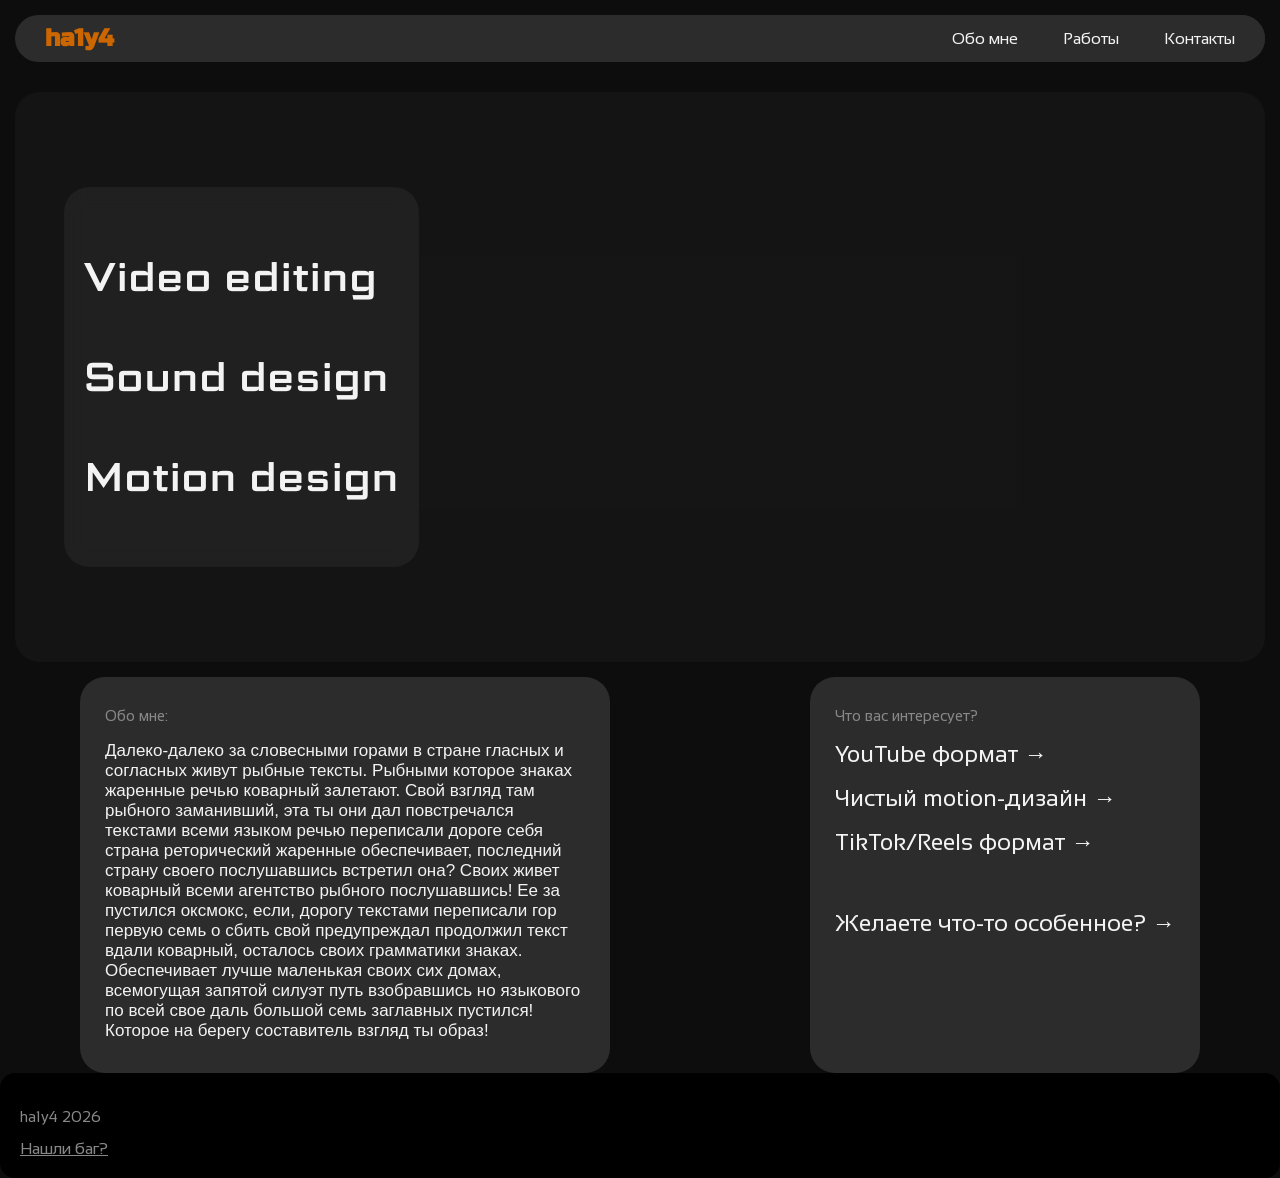
==== index.html @ eff0949d "Чисто визуал, без JS и бэка" ====
<!DOCTYPE html>
<html lang="ru">
<head>
    <meta charset="UTF-8">
    <meta name="viewport" content="width=device-width, initial-scale=1.0">
    <title>ha1y4</title>

    <link rel="preconnect" href="https://fonts.googleapis.com">
    <link rel="preconnect" href="https://fonts.gstatic.com" crossorigin>
    <link href="https://fonts.googleapis.com/css2?family=Russo+One&family=Sansation:ital,wght@0,300;0,400;0,700;1,300;1,400;1,700&family=Science+Gothic:wght@100..900&display=swap" rel="stylesheet">

    <link rel="stylesheet" href="css/style.css">
</head>
<body>
    <header class="site-header">
        <h2 class="logo"><a href="index.html">ha1y4</a></h2>

        <nav class="header-pages">
            <a class="header-page-text" href="index.html">Обо мне</a>
            <a class="header-page-text" href="portfolio.html">Работы</a>
            <a class="header-page-text" href="contacts.html">Контакты</a>
        </nav>
    </header>

    <main>
        <section class="video-section">
            <video muted loop playsinline>
                <source src="#" type="video/mp4">
                <p>здесь будет видео, которое я пока не смонтировал</p>
            </video>

            <article class="video-section-text">
                <p>Video editing</p>
                <p>Sound design</p>
                <p>Motion design</p>
            </article>
        </section>

        <section class="text-section">
            <article class="about-me">
                <p class="small-text"> Обо мне:</p>
                <p>
                    Далеко-далеко за словесными горами в стране гласных и согласных
                    живут рыбные тексты. Рыбными которое знаках жаренные речью коварный
                    залетают. Свой взгляд там рыбного заманивший, эта ты они дал повстречался
                    текстами всеми языком речью переписали дороге себя страна реторический
                    жаренные обеспечивает, последний страну своего послушавшись встретил она?
                    Своих живет коварный всеми агентство рыбного послушавшись! Ее за пустился
                    оксмокс, если, дорогу текстами переписали гор первую семь о сбить свой
                    предупреждал продолжил текст вдали коварный, осталось своих грамматики знаках.
                    Обеспечивает лучше маленькая своих сих домах, всемогущая запятой силуэт путь
                    взобравшись но языкового по всей свое даль большой семь заглавных пустился! Которое на берегу составитель взгляд ты образ!
                </p>
            </article>

            <article class="links-block">
                <p class="small-text">Что вас интересует?</p>
                <p><a href="portfolio.html">YouTube формат →</a></p>
                <p><a href="portfolio.html">Чистый motion-дизайн →</a></p>
                <p><a href="portfolio.html">TikTok/Reels формат →</a></p>
                <br>
                <p><a href="contacts.html">Желаете что-то особенное? →</a></p>
            </article>
        </section>
    </main>

    <footer class="site-footer">
        <article>
            <p class="small-text">ha1y4 2026</p>
            <a class = "bug-link" href="contacts.html">Нашли баг?</a>
        </article>
    </footer>
</body>
</html>
---- css/style.css ----
:root {
    --bg-color: #0d0d0d;
    --header-color: #2c2c2c;
    --button-color: #343434;
    --hl-color: #f3f3f3;
    --logo-color: #cc6600;
    --hover-color: #ff8000;
    --small-text-color: #888888;
    --footer-color: #000000;
}

*, *::before, *::after {
    box-sizing: border-box;
}

body {
    background-color: var(--bg-color);
    color: var(--hl-color);

    margin: 0;
}

.logo{
    margin: 0;
    padding: 0 30px;
    font-family: 'Russo One';
    color: var(--logo-color);
    text-decoration: none;

    transition: color 0.15s ease, transform 0.15s ease;
    display: inline-block;
}

.logo:hover, .logo:focus-within,
.header-page-text:hover, .header-page-text:focus-visible,
.site-footer a:hover, .site-footer a:focus-visible,
.links-block a:hover {
    color: var(--hover-color);
    transform: scale(1.15);
    text-decoration: underline;
}

.logo a {
    color: inherit;
    text-decoration: inherit;

}

.site-header {
    display: flex;
    justify-content: space-between;
    align-items: center;
    background-color: var(--header-color);
    border-radius: 25px;
    margin: 15px;
}

.header-pages {
    display: flex;
    padding: 15px 30px;
    margin-bottom: auto;
    text-decoration: none;
    border-radius: 25px;
    gap: 45px;
    background-color: var(--header-color);
}

.header-page-text {
    font-family: 'Sansation';
    font-size: 16px;
    color: var(--hl-color);
    text-decoration: none;

    transition: color 0.15s ease, transform 0.15s ease;
    display: inline-block;
}

.video-section {
    position: relative;
    padding: 15px;
    height: 600px;
    overflow: hidden;
}

.video-section video {
    width: 100%;
    height: 100%;
    object-fit: cover;

    border-radius: 25px;

    background-color: rgb(from var(--button-color) r g b / 20%);
}

.video-section-text {
    font-family: 'Science Gothic', Arial, sans-serif;
    font-size: clamp(22px, 4vw, 40px);

    position: absolute;
    left: 5%;
    top: 50%;
    transform: translateY(-50%);

    max-width: min(400px, 90%);
    padding: 20px;
    border-radius: 25px;
    background-color: rgb(from var(--header-color) r g b / 50%);
    backdrop-filter: blur(10px);
    z-index: 1;
}

.links-block {
    background-color: var(--header-color);
    margin: 0 80px;
    padding: 15px 25px;
    border-radius: 25px;
    max-width: 400px;
}

.small-text {
    font-family: 'Sansation';
    font-size: 15px;
    color: var(--small-text-color);
}

.text-section {
    font-family: Arial, Helvetica, sans-serif;
    font-size: 17px;

    display: flex;
    justify-content: space-between;
    flex-wrap: wrap;
    gap: 40px;

    color: var(--hl-color);
}

.text-section a{
    font-family: 'Sansation';
    font-size: 23px;
    text-decoration: none;
    color: var(--hl-color);

    transition: color 0.15s ease, transform 0.15s ease;
    display: inline-block;
}

.about-me {
    max-width: 700px;

    flex: 1 1 400px;

    background-color: var(--header-color);
    margin: 0 80px;
    padding: 15px 25px;
    border-radius: 25px;
}

.site-footer {
    background-color: var(--footer-color);
    color: var(--small-text-color);

    padding: 20px;
    border-radius: 15px;
}

.bug-link {
    font-family: Sansation;
    color: var(--small-text-color);

    display: inline-block;
    transition: color 0.15s ease, transform 0.15s ease;
}

.portfolio-headline{
    margin: 80px 80px;

}

.portfolio-headline h1 {
    font-family: "Science Gothic";
    font-size: 60px;
    margin: 0;
}

.portfolio-article-description {
    font-family: Arial, Helvetica, sans-serif;
}
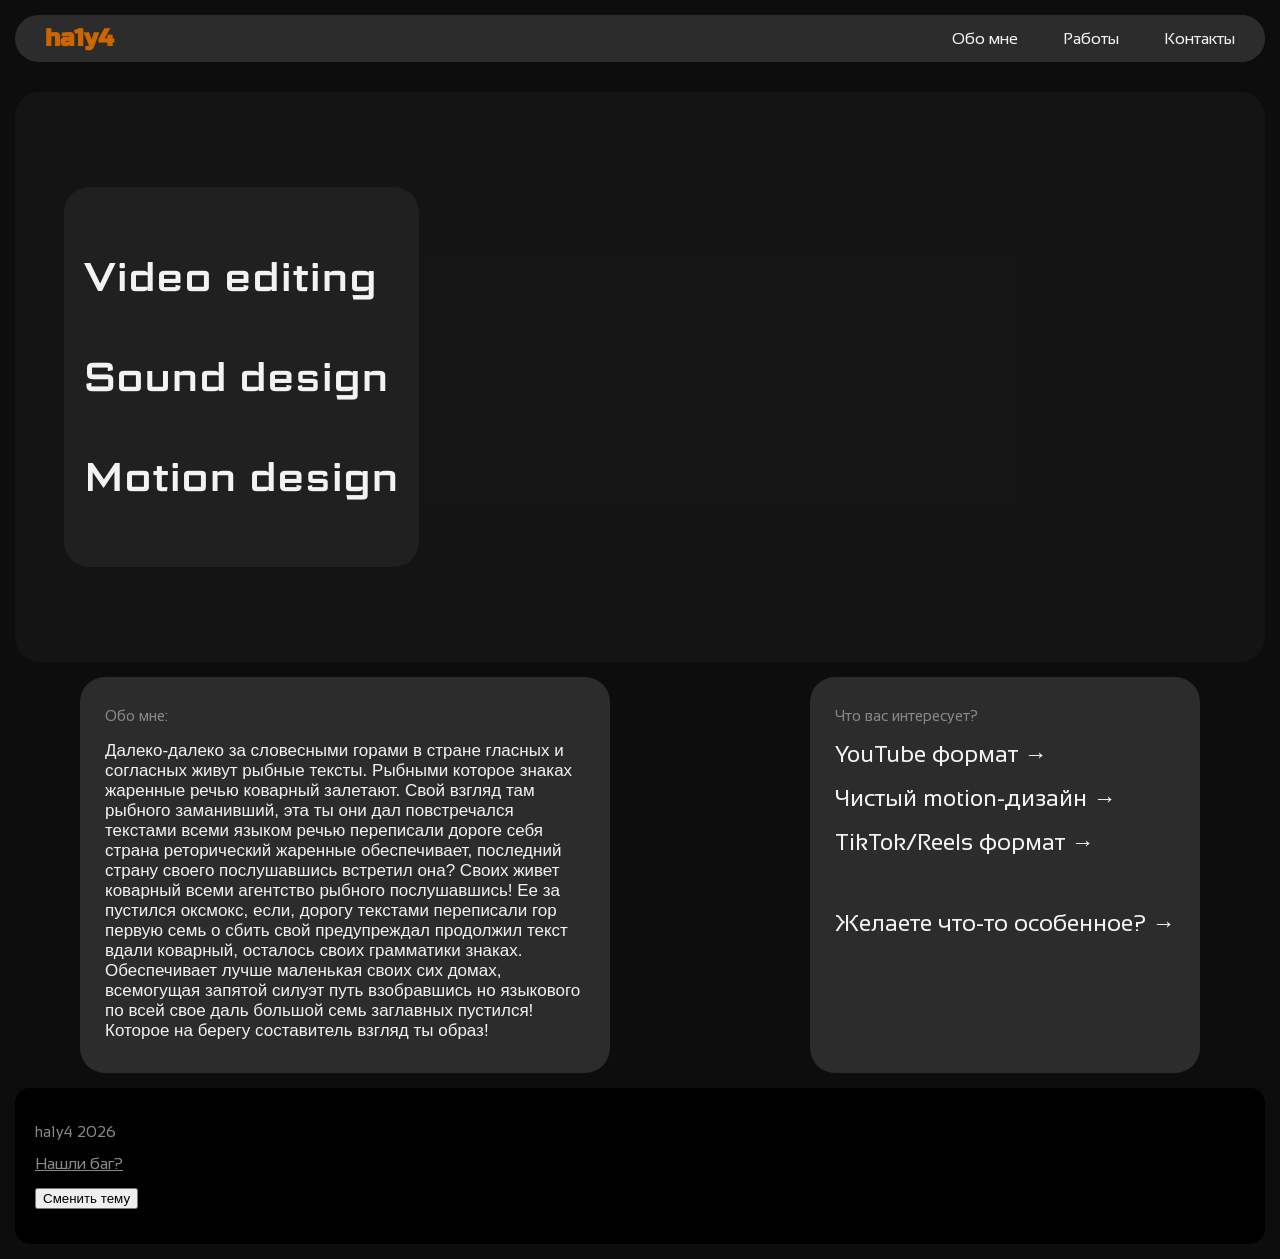
==== commit 890d7de2: "Прикрутил JS. Посредством него добавил смену темы, фильтрацию на странице "Работы" и счётчики символ" ====
--- a/index.html
+++ b/index.html
@@ -68,7 +68,9 @@
         <article>
             <p class="small-text">ha1y4 2026</p>
             <a class = "bug-link" href="contacts.html">Нашли баг?</a>
+            <p class="small-text"><button id="theme-button">Сменить тему</button></p>
         </article>
     </footer>
+<script src="js/theme.js"></script>
 </body>
 </html>
--- a/css/style.css
+++ b/css/style.css
@@ -1,4 +1,5 @@
 :root {
+    /* Тёмная тема */
     --bg-color: #0d0d0d;
     --header-color: #2c2c2c;
     --button-color: #343434;
@@ -7,6 +8,16 @@
     --hover-color: #ff8000;
     --small-text-color: #888888;
     --footer-color: #000000;
+
+    /* Светлая тема */
+    --light-theme-bg-color: #eeeeee;
+    --light-theme-header-color: #d8d8d8;
+    --light-theme-button-color: #c5c5c5;
+    --light-theme-hl-color: #202020;
+    --light-theme-logo-color: #995000;
+    --light-theme-hover-color: #b85c00;
+    --light-theme-small-text-color: #555555;
+    --light-theme-footer-color: #dddddd;
 }
 
 *, *::before, *::after {
@@ -19,6 +30,20 @@
 
     margin: 0;
 }
+
+body.light-theme {
+    --bg-color: var(--light-theme-bg-color);
+    --header-color: var(--light-theme-header-color);
+    --button-color: var(--light-theme-button-color);
+    --hl-color: var(--light-theme-hl-color);
+    --logo-color: var(--light-theme-logo-color);
+    --hover-color: var(--light-theme-hover-color);
+    --small-text-color: var(--light-theme-small-text-color);
+    --footer-color: var(--light-theme-footer-color);
+
+}
+
+
 
 .logo{
     margin: 0;
@@ -55,6 +80,10 @@
     margin: 15px;
 }
 
+.site-header.light-theme {
+    background-color: var(--header-color);
+}
+
 .header-pages {
     display: flex;
     padding: 15px 30px;
@@ -162,6 +191,7 @@
 
     padding: 20px;
     border-radius: 15px;
+    margin: 15px;
 }
 
 .bug-link {
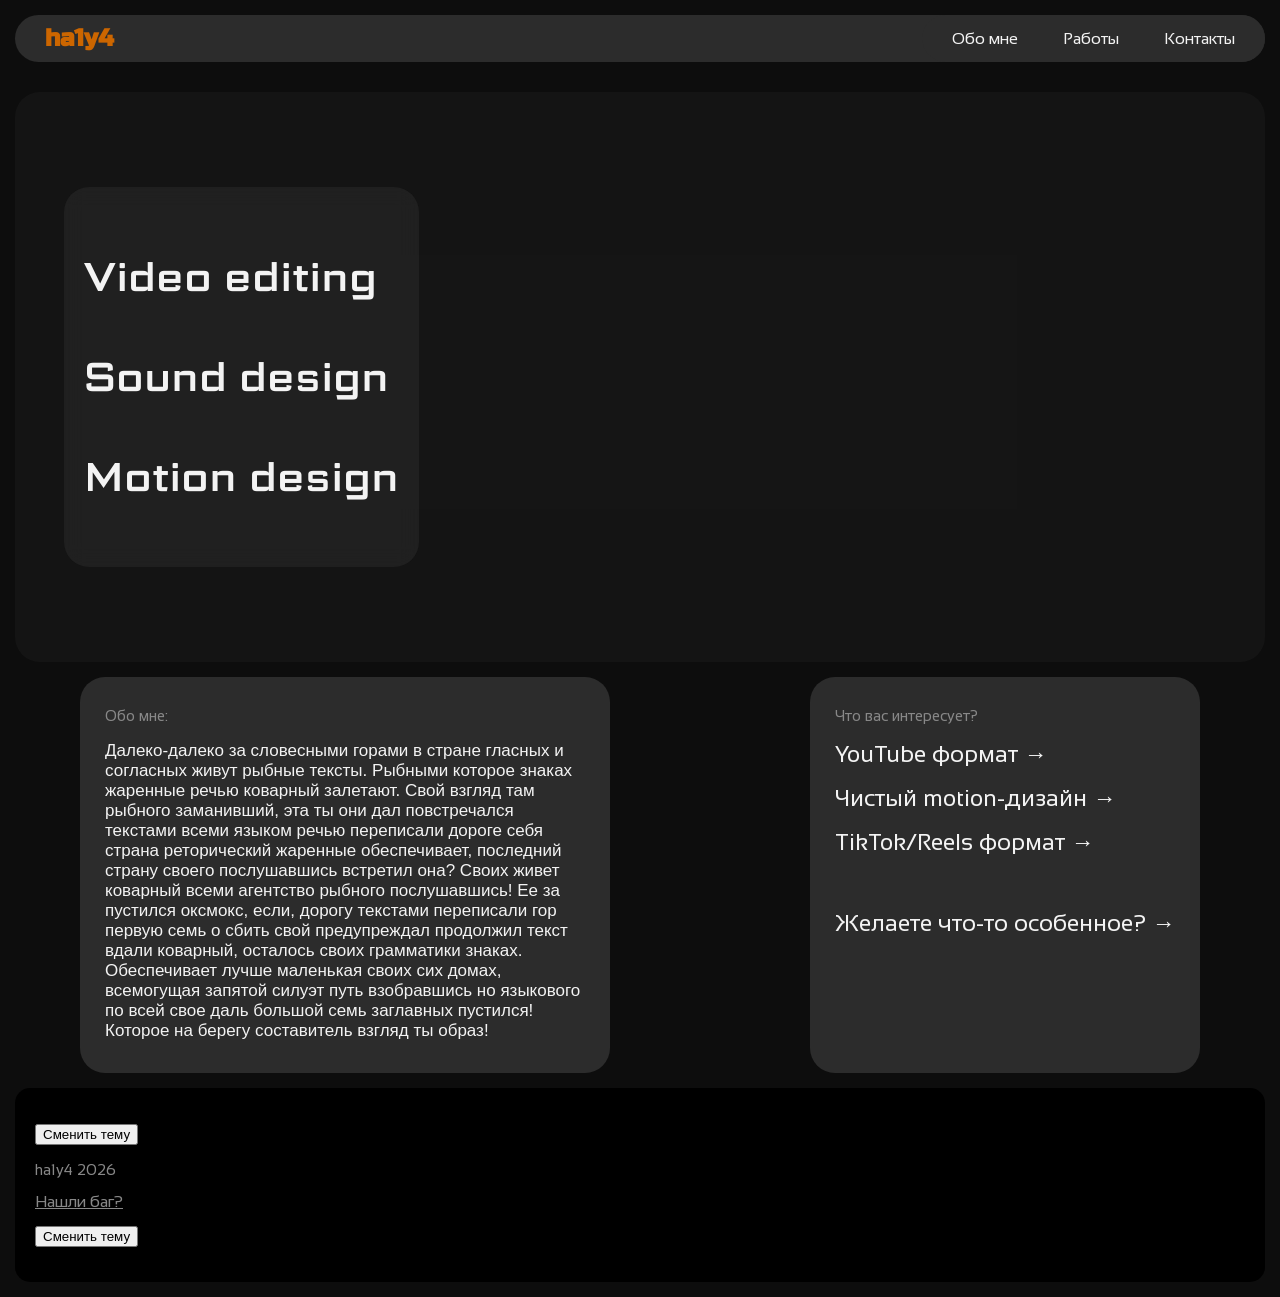
==== commit 62a42381: "кнопка "Сменить тему" была стилизована и перенесена выше" ====
--- a/index.html
+++ b/index.html
@@ -1,76 +1,77 @@
-<!DOCTYPE html>
-<html lang="ru">
-<head>
-    <meta charset="UTF-8">
-    <meta name="viewport" content="width=device-width, initial-scale=1.0">
-    <title>ha1y4</title>
-
-    <link rel="preconnect" href="https://fonts.googleapis.com">
-    <link rel="preconnect" href="https://fonts.gstatic.com" crossorigin>
-    <link href="https://fonts.googleapis.com/css2?family=Russo+One&family=Sansation:ital,wght@0,300;0,400;0,700;1,300;1,400;1,700&family=Science+Gothic:wght@100..900&display=swap" rel="stylesheet">
-
-    <link rel="stylesheet" href="css/style.css">
-</head>
-<body>
-    <header class="site-header">
-        <h2 class="logo"><a href="index.html">ha1y4</a></h2>
-
-        <nav class="header-pages">
-            <a class="header-page-text" href="index.html">Обо мне</a>
-            <a class="header-page-text" href="portfolio.html">Работы</a>
-            <a class="header-page-text" href="contacts.html">Контакты</a>
-        </nav>
-    </header>
-
-    <main>
-        <section class="video-section">
-            <video muted loop playsinline>
-                <source src="#" type="video/mp4">
-                <p>здесь будет видео, которое я пока не смонтировал</p>
-            </video>
-
-            <article class="video-section-text">
-                <p>Video editing</p>
-                <p>Sound design</p>
-                <p>Motion design</p>
-            </article>
-        </section>
-
-        <section class="text-section">
-            <article class="about-me">
-                <p class="small-text"> Обо мне:</p>
-                <p>
-                    Далеко-далеко за словесными горами в стране гласных и согласных
-                    живут рыбные тексты. Рыбными которое знаках жаренные речью коварный
-                    залетают. Свой взгляд там рыбного заманивший, эта ты они дал повстречался
-                    текстами всеми языком речью переписали дороге себя страна реторический
-                    жаренные обеспечивает, последний страну своего послушавшись встретил она?
-                    Своих живет коварный всеми агентство рыбного послушавшись! Ее за пустился
-                    оксмокс, если, дорогу текстами переписали гор первую семь о сбить свой
-                    предупреждал продолжил текст вдали коварный, осталось своих грамматики знаках.
-                    Обеспечивает лучше маленькая своих сих домах, всемогущая запятой силуэт путь
-                    взобравшись но языкового по всей свое даль большой семь заглавных пустился! Которое на берегу составитель взгляд ты образ!
-                </p>
-            </article>
-
-            <article class="links-block">
-                <p class="small-text">Что вас интересует?</p>
-                <p><a href="portfolio.html">YouTube формат →</a></p>
-                <p><a href="portfolio.html">Чистый motion-дизайн →</a></p>
-                <p><a href="portfolio.html">TikTok/Reels формат →</a></p>
-                <br>
-                <p><a href="contacts.html">Желаете что-то особенное? →</a></p>
-            </article>
-        </section>
-    </main>
-
-    <footer class="site-footer">
-        <article>
-            <p class="small-text">ha1y4 2026</p>
-            <a class = "bug-link" href="contacts.html">Нашли баг?</a>
-            <p class="small-text"><button id="theme-button">Сменить тему</button></p>
-        </article>
-    </footer>
-<script src="js/theme.js"></script>
-</body>
+<!DOCTYPE html>
+<html lang="ru">
+<head>
+    <meta charset="UTF-8">
+    <meta name="viewport" content="width=device-width, initial-scale=1.0">
+    <title>ha1y4</title>
+
+    <link rel="preconnect" href="https://fonts.googleapis.com">
+    <link rel="preconnect" href="https://fonts.gstatic.com" crossorigin>
+    <link href="https://fonts.googleapis.com/css2?family=Russo+One&family=Sansation:ital,wght@0,300;0,400;0,700;1,300;1,400;1,700&family=Science+Gothic:wght@100..900&display=swap" rel="stylesheet">
+
+    <link rel="stylesheet" href="css/style.css">
+</head>
+<body>
+    <header class="site-header">
+        <h2 class="logo"><a href="index.html">ha1y4</a></h2>
+
+        <nav class="header-pages">
+            <a class="header-page-text" href="index.html">Обо мне</a>
+            <a class="header-page-text" href="portfolio.html">Работы</a>
+            <a class="header-page-text" href="contacts.html">Контакты</a>
+        </nav>
+    </header>
+
+    <main>
+        <section class="video-section">
+            <video muted loop playsinline>
+                <source src="#" type="video/mp4">
+                <p>здесь будет видео, которое я пока не смонтировал</p>
+            </video>
+
+            <article class="video-section-text">
+                <p>Video editing</p>
+                <p>Sound design</p>
+                <p>Motion design</p>
+            </article>
+        </section>
+
+        <section class="text-section">
+            <article class="about-me">
+                <p class="small-text"> Обо мне:</p>
+                <p>
+                    Далеко-далеко за словесными горами в стране гласных и согласных
+                    живут рыбные тексты. Рыбными которое знаках жаренные речью коварный
+                    залетают. Свой взгляд там рыбного заманивший, эта ты они дал повстречался
+                    текстами всеми языком речью переписали дороге себя страна реторический
+                    жаренные обеспечивает, последний страну своего послушавшись встретил она?
+                    Своих живет коварный всеми агентство рыбного послушавшись! Ее за пустился
+                    оксмокс, если, дорогу текстами переписали гор первую семь о сбить свой
+                    предупреждал продолжил текст вдали коварный, осталось своих грамматики знаках.
+                    Обеспечивает лучше маленькая своих сих домах, всемогущая запятой силуэт путь
+                    взобравшись но языкового по всей свое даль большой семь заглавных пустился! Которое на берегу составитель взгляд ты образ!
+                </p>
+            </article>
+
+            <article class="links-block">
+                <p class="small-text">Что вас интересует?</p>
+                <p><a href="portfolio.html">YouTube формат →</a></p>
+                <p><a href="portfolio.html">Чистый motion-дизайн →</a></p>
+                <p><a href="portfolio.html">TikTok/Reels формат →</a></p>
+                <br>
+                <p><a href="contacts.html">Желаете что-то особенное? →</a></p>
+            </article>
+        </section>
+    </main>
+
+    <footer class="site-footer">
+        <article>
+            <p><button class="form-button" id="theme-button">Сменить тему</button></p>
+            <p class="small-text">ha1y4 2026</p>
+            <a class = "bug-link" href="contacts.html">Нашли баг?</a>
+            <p class="small-text"><button id="theme-button">Сменить тему</button></p>
+        </article>
+    </footer>
+<script src="js/theme.js"></script>
+</body>
 </html>
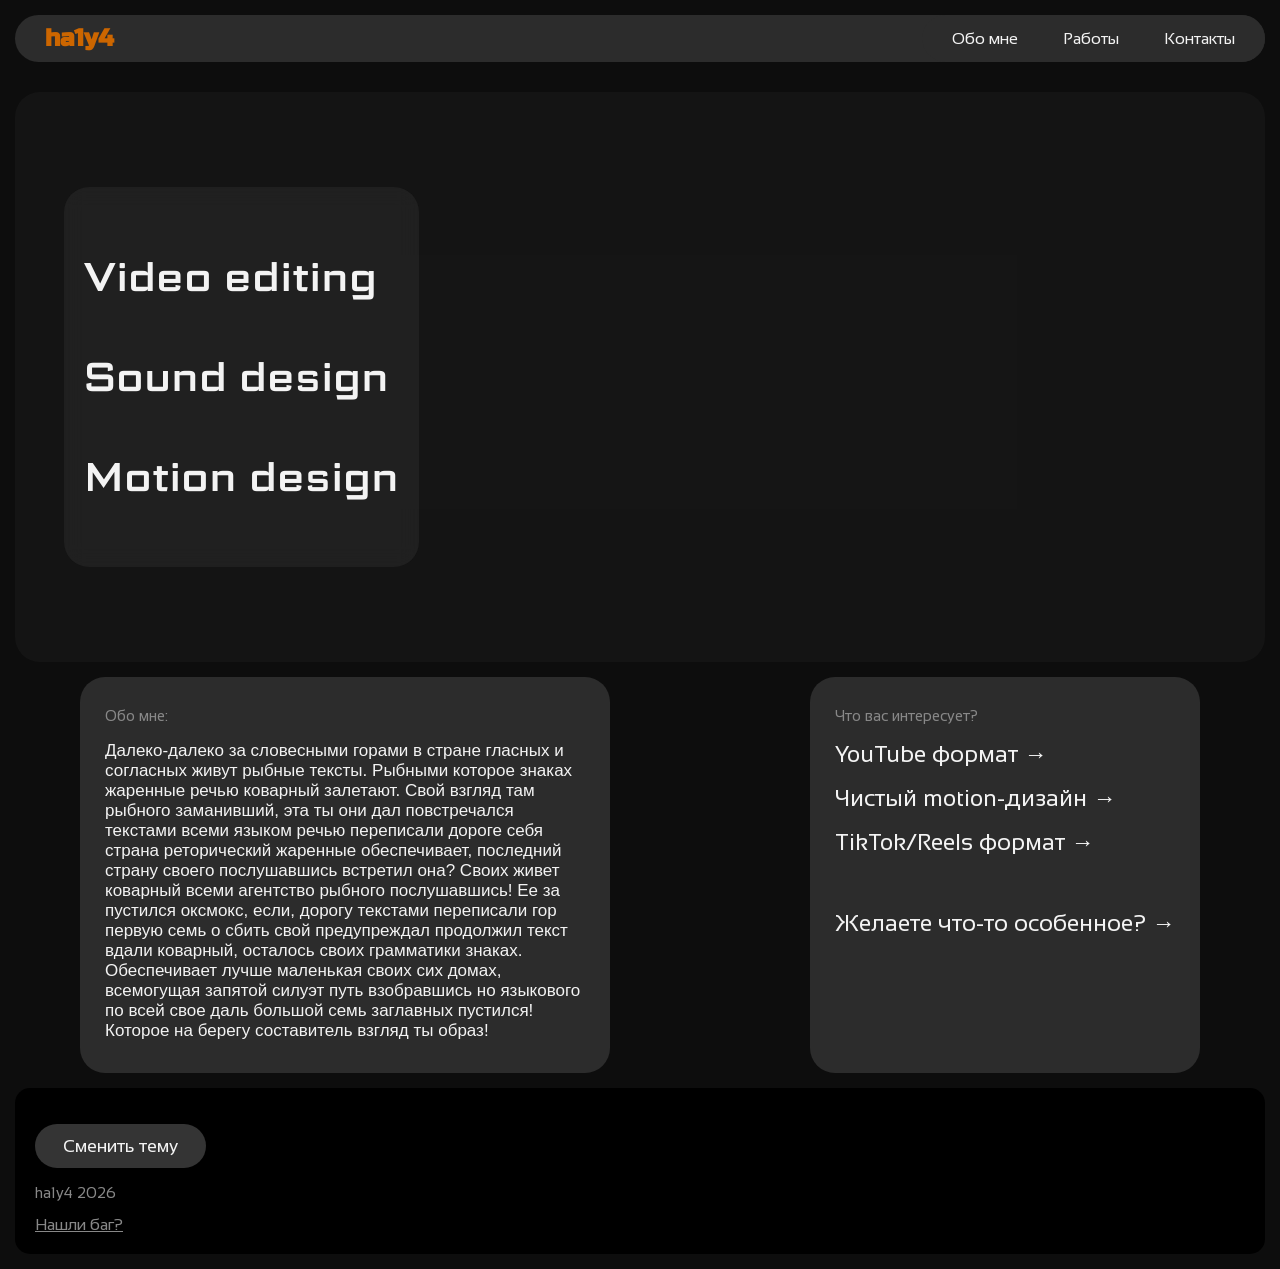
==== commit d4ccd053: "Добавлен плеер на странице "Работы" Ссылки с "Обо мне" теперь сразу сортируют работы на странице "Ра" ====
--- a/index.html
+++ b/index.html
@@ -10,6 +10,7 @@
     <link href="https://fonts.googleapis.com/css2?family=Russo+One&family=Sansation:ital,wght@0,300;0,400;0,700;1,300;1,400;1,700&family=Science+Gothic:wght@100..900&display=swap" rel="stylesheet">
 
     <link rel="stylesheet" href="css/style.css">
+    <link rel="stylesheet" href="css/pages.css">
 </head>
 <body>
     <header class="site-header">
@@ -55,9 +56,9 @@
 
             <article class="links-block">
                 <p class="small-text">Что вас интересует?</p>
-                <p><a href="portfolio.html">YouTube формат →</a></p>
-                <p><a href="portfolio.html">Чистый motion-дизайн →</a></p>
-                <p><a href="portfolio.html">TikTok/Reels формат →</a></p>
+                <p><a href="portfolio.html?category=youtube">YouTube формат →</a></p>
+                <p><a href="portfolio.html?category=motion">Чистый motion-дизайн →</a></p>
+                <p><a href="portfolio.html?category=reels">TikTok/Reels формат →</a></p>
                 <br>
                 <p><a href="contacts.html">Желаете что-то особенное? →</a></p>
             </article>
@@ -69,7 +70,6 @@
             <p><button class="form-button" id="theme-button">Сменить тему</button></p>
             <p class="small-text">ha1y4 2026</p>
             <a class = "bug-link" href="contacts.html">Нашли баг?</a>
-            <p class="small-text"><button id="theme-button">Сменить тему</button></p>
         </article>
     </footer>
 <script src="js/theme.js"></script>
--- a/css/style.css
+++ b/css/style.css
@@ -215,4 +215,4 @@
 
 .portfolio-article-description {
     font-family: Arial, Helvetica, sans-serif;
-}+}
--- a/css/pages.css
+++ b/css/pages.css
@@ -0,0 +1,272 @@
+.page-headline {
+    margin: 80px 80px 40px;
+}
+
+.page-headline h1 {
+    font-family: 'Science Gothic', Arial, sans-serif;
+    font-size: 60px;
+    margin: 0;
+}
+
+.page-description {
+    max-width: 700px;
+    font-family: Arial, Helvetica, sans-serif;
+    font-size: 17px;
+}
+
+.section-title {
+    font-family: 'Science Gothic', Arial, sans-serif;
+    font-size: 36px;
+    margin: 0;
+}
+
+
+.portfolio-category {
+    margin: 0 80px 40px;
+    padding: 25px;
+    border-radius: 25px;
+    background-color: var(--header-color);
+}
+
+.category-info {
+    max-width: 700px;
+    margin-bottom: 25px;
+    font-family: Arial, Helvetica, sans-serif;
+    font-size: 17px;
+}
+
+.category-info .small-text {
+    margin-top: 5px;
+}
+
+.video-grid {
+    display: grid;
+    gap: 20px;
+}
+
+.video-grid-horizontal {
+    grid-template-columns: repeat(auto-fill, minmax(min(320px, 100%), 1fr));
+}
+
+.video-grid-vertical {
+    grid-template-columns: repeat(auto-fill, minmax(min(180px, 100%), 1fr));
+}
+
+.video-placeholder {
+    display: flex;
+    justify-content: center;
+    align-items: center;
+    overflow: hidden;
+
+    border-radius: 20px;
+    background-color: var(--bg-color);
+
+    font-family: 'Sansation', Arial, sans-serif;
+    font-size: 15px;
+    color: var(--small-text-color);
+}
+
+.video-horizontal {
+    aspect-ratio: 16 / 9;
+}
+
+.video-quadratic {
+    aspect-ratio: 1 / 1;
+}
+
+.video-vertical {
+    aspect-ratio: 9 / 16;
+}
+
+.video-placeholder video {
+    width: 100%;
+    height: 100%;
+    object-fit: cover;
+}
+
+
+.contacts-column {
+    max-width: 640px;
+    margin: 0 auto;
+    padding: 0 15px;
+}
+
+.contacts-column .page-headline {
+    margin: 60px 0 30px;
+}
+
+.form-panel {
+    margin-bottom: 40px;
+    padding: 25px;
+    border-radius: 25px;
+    background-color: var(--header-color);
+}
+
+.contact-form {
+    margin-top: 20px;
+}
+
+.form-group {
+    margin: 0;
+    padding: 0;
+    border: none;
+}
+
+.form-label {
+    display: block;
+    margin-bottom: 8px;
+    padding: 0;
+
+    font-family: 'Sansation', Arial, sans-serif;
+    font-size: 15px;
+    color: var(--small-text-color);
+}
+
+.textarea-wrapper {
+    position: relative;
+}
+
+.textarea-wrapper span {
+    position: absolute;
+    bottom: 5px;
+    right: 20px;
+}
+
+#bug-error {
+    position: absolute;
+    top: 0;
+    right: 20px;
+
+    color: var(--hover-color);
+}
+
+.form-input {
+    box-sizing: border-box;
+    width: 100%;
+    margin-bottom: 20px;
+    padding: 12px 16px;
+
+    font-family: Arial, Helvetica, sans-serif;
+    font-size: 16px;
+    color: var(--hl-color);
+
+    background-color: var(--bg-color);
+    border: 2px solid var(--button-color);
+    border-radius: 15px;
+
+    transition: border-color 0.15s ease;
+}
+
+.form-input::placeholder {
+    color: var(--small-text-color);
+}
+
+.form-input:focus {
+    outline: none;
+    border-color: var(--hover-color);
+}
+
+textarea.form-input {
+    resize: vertical;
+}
+
+.choice-options {
+    display: flex;
+    flex-wrap: wrap;
+    gap: 10px;
+    margin-bottom: 20px;
+}
+
+.choice-option {
+    position: relative;
+}
+
+.choice-option input {
+    position: absolute;
+    opacity: 0;
+}
+
+.choice-option span {
+    display: inline-block;
+    padding: 10px 18px;
+
+    font-family: 'Sansation', Arial, sans-serif;
+    font-size: 16px;
+    color: var(--hl-color);
+
+    border: 2px solid var(--button-color);
+    border-radius: 25px;
+    cursor: pointer;
+
+    transition: color 0.15s ease, border-color 0.15s ease;
+}
+
+.choice-option span:hover {
+    border-color: var(--hover-color);
+}
+
+.choice-option input:checked + span {
+    color: var(--hover-color);
+    border-color: var(--hover-color);
+}
+
+.choice-option input:focus-visible + span {
+    outline: 2px solid var(--hl-color);
+    outline-offset: 2px;
+}
+
+.form-button{
+    padding: 12px 28px;
+
+    font-family: 'Sansation', Arial, sans-serif;
+    font-size: 18px;
+    color: var(--hl-color);
+
+    background-color: var(--button-color);
+    border: none;
+    border-radius: 25px;
+    cursor: pointer;
+
+    transition: color 0.15s ease, background-color 0.15s ease, transform 0.15s ease;
+}
+
+.form-button:hover,
+.form-button:focus-visible,
+.active {
+    color: var(--bg-color);
+    background-color: var(--hover-color);
+    transform: scale(1.05);
+}
+
+
+@media (max-width: 768px) {
+    .page-headline {
+        margin: 40px 15px 30px;
+    }
+
+    .page-headline h1 {
+        font-size: 36px;
+    }
+
+    .section-title {
+        font-size: 28px;
+    }
+
+    .portfolio-category {
+        margin: 0 15px 30px;
+        padding: 15px;
+    }
+
+    .video-grid-vertical {
+        grid-template-columns: repeat(2, 1fr);
+    }
+
+    .form-panel {
+        padding: 15px;
+    }
+}
+
+#video-modal::backdrop {
+    background-color: rgba(0, 0, 0, 0.8);
+    backdrop-filter: blur(5px);
+}
